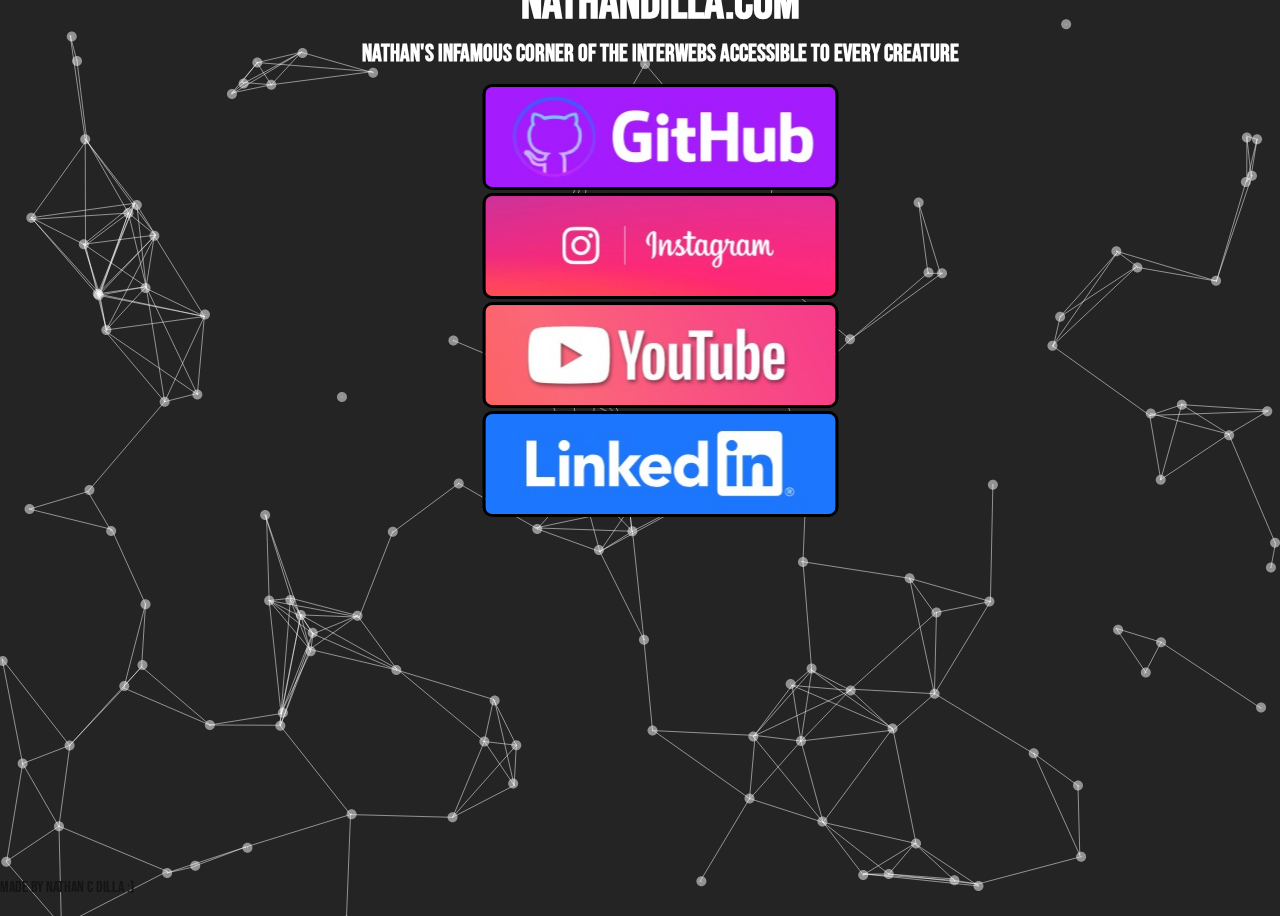
==== index.html @ 76610ee5 "fixed" ====
<!DOCTYPE html>
<html>
<head>
    
    <link rel="stylesheet" href="styles.css">
    <script src="libraries/p5.min.js"></script>
    <p><div>
        </div>
    </p>

</head>
<body>
    <script src="sketch.js"></script>
    <ul>
        <h1>nathandilla.com</h1>
        <h2>nathan's infamous corner of the interwebs accessible to every creature</h2>
        <li><input type="image" name="submit" src="github.jpg" onclick="window.open('https://github.com/nathdilla?tab=repositories')"/> </li>
        <li><input type="image" name="submit" src="instagram.jpg" onclick="window.open('https://www.instagram.com/nathancd_/')"/></li>
        <li><input type="image" name="submit" src="youtubelogo.jpg" onclick="window.open('https://www.youtube.com/channel/UCXWF1AI3O7b7McjeDfL8aZw')" /></li>
        <li><input type="image" name="submit" src="linkedin.jpg" onclick="window.open('https://www.linkedin.com/in/nathan-dilla-499aa319a/')"/></li>
      </ul>
    </body>
    <footer>
        made by nathan c dilla :)
        </footer>
</html>
---- styles.css ----
button {
  padding: auto;
}

div {
  text-align: center;
}

html {
  font-family: myFirstFont;
  color: #141414;
  line-height: 5px;
}

ul {
  list-style-type: none;
  text-align: center;
  display: inline-block;
  position: absolute;
  top: 25%;
  left: 50%;
  transform: translate(-50%, -50%);
  line-height: 15px;
}

input {
  border: black;
  border-radius: 10px;
  border-style: solid;
}

input:hover {
  border: white;
  border-radius: 10px;
  border-style: solid;
}

body {
  margin: 0;
  background: rgb(36, 36, 36);
  overflow: hidden;
}

h1 {
  font-size: 50px;
  color: white;
}

h2 {
  color: white;
  line-height: 20px;
}

footer {
  position: absolute;
  bottom: 10px;
  width: 50%;
}

@font-face {
  font-family: myFirstFont;
  src: url(BebasNeue-Regular.ttf);
}
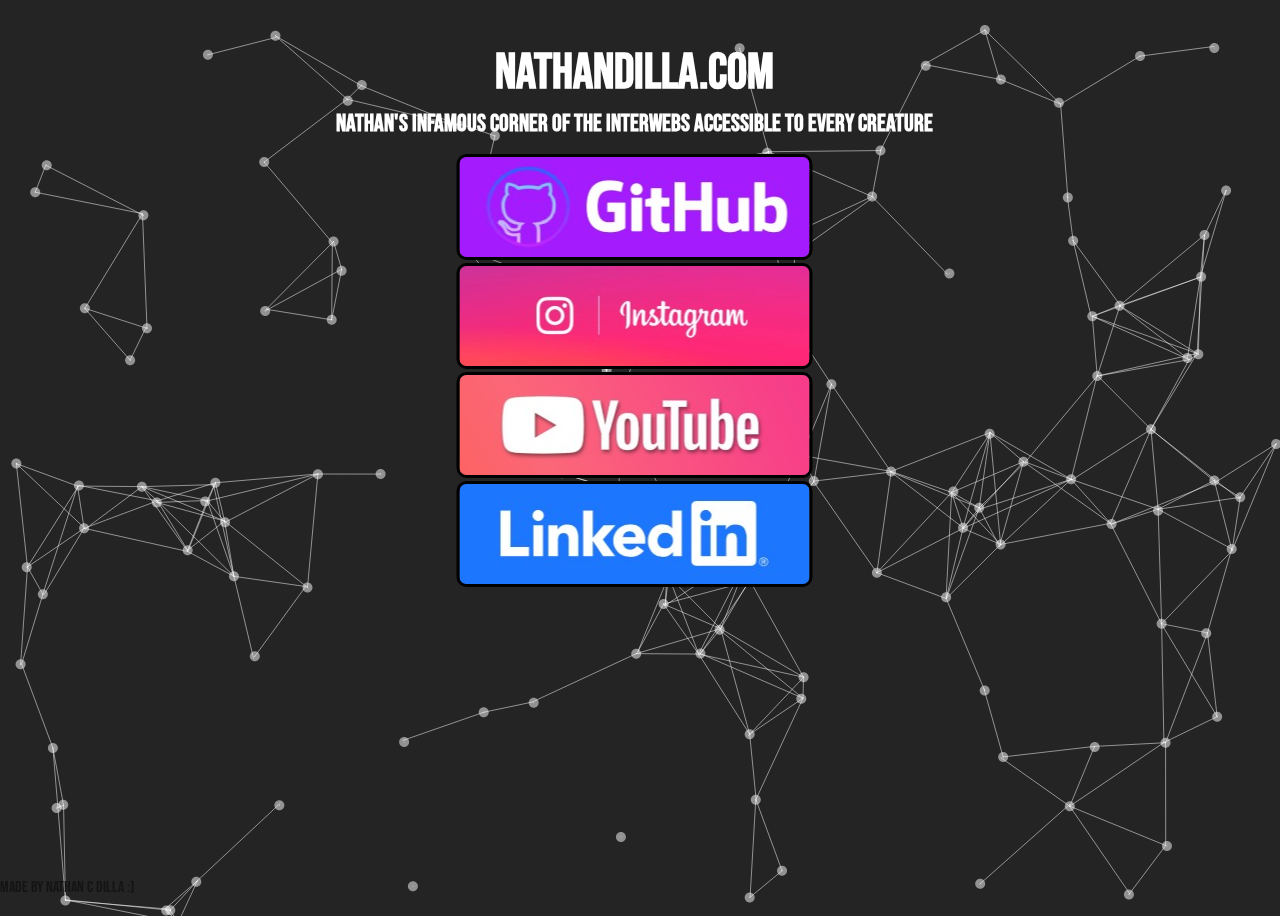
==== commit 687af6a0: "Update index.html" ====
--- a/index.html
+++ b/index.html
@@ -1,7 +1,7 @@
 <!DOCTYPE html>
 <html>
 <head>
-    
+    <meta name="viewport" content="width=device-width, initial-scale=1.0">
     <link rel="stylesheet" href="styles.css">
     <script src="libraries/p5.min.js"></script>
     <p><div>
@@ -23,4 +23,4 @@
     <footer>
         made by nathan c dilla :)
         </footer>
-</html>+</html>
--- a/styles.css
+++ b/styles.css
@@ -17,9 +17,8 @@
   text-align: center;
   display: inline-block;
   position: absolute;
-  top: 25%;
-  left: 50%;
-  transform: translate(-50%, -50%);
+  left: 48%;
+  transform: translate(-50%, 0%);
   line-height: 15px;
 }
 
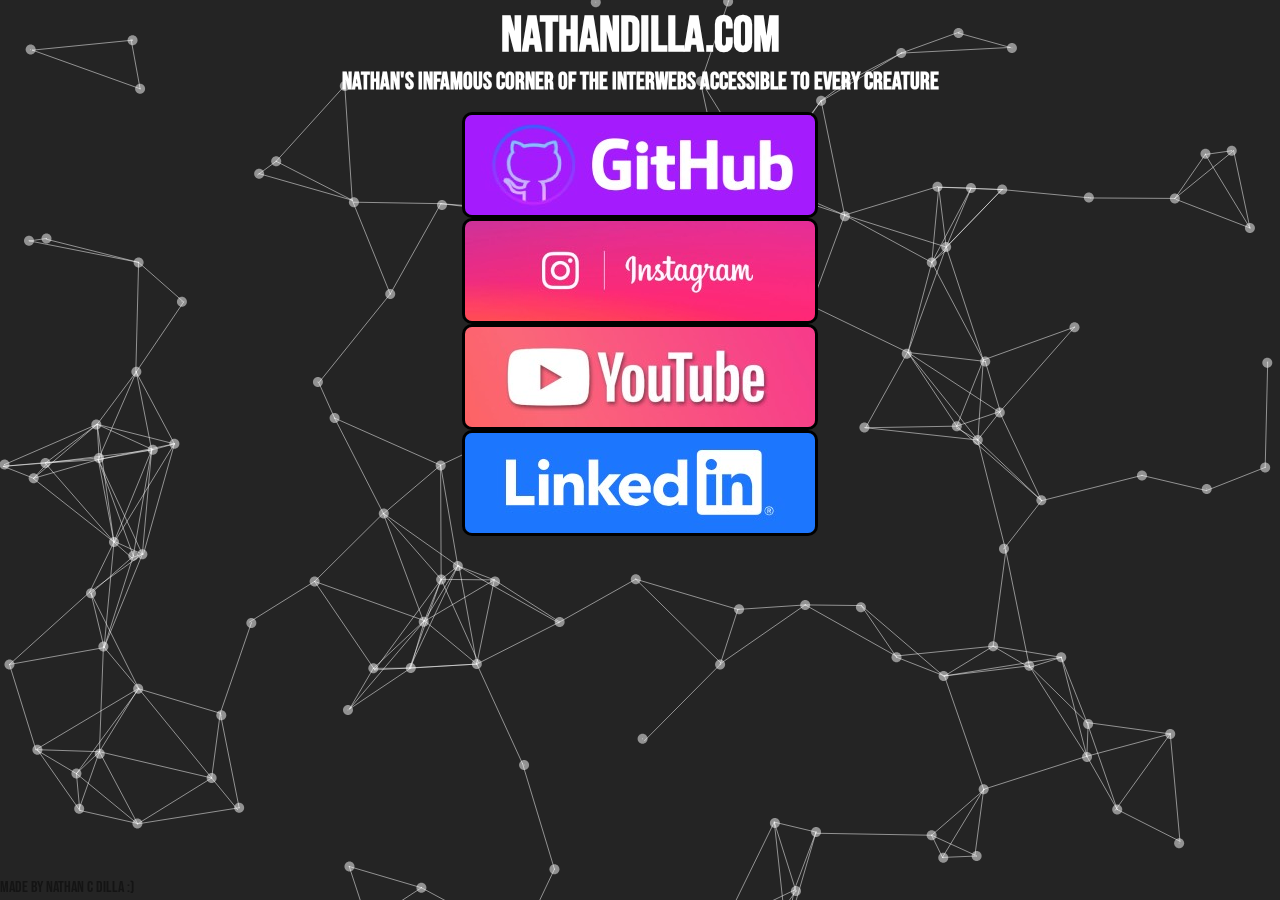
==== commit 715bccd1: "Update index.html" ====
--- a/index.html
+++ b/index.html
@@ -9,16 +9,18 @@
     </p>
 
 </head>
-<body>
+<body id="draw">
     <script src="sketch.js"></script>
-    <ul>
+    <div class="center">
+
         <h1>nathandilla.com</h1>
         <h2>nathan's infamous corner of the interwebs accessible to every creature</h2>
-        <li><input type="image" name="submit" src="github.jpg" onclick="window.open('https://github.com/nathdilla?tab=repositories')"/> </li>
-        <li><input type="image" name="submit" src="instagram.jpg" onclick="window.open('https://www.instagram.com/nathancd_/')"/></li>
-        <li><input type="image" name="submit" src="youtubelogo.jpg" onclick="window.open('https://www.youtube.com/channel/UCXWF1AI3O7b7McjeDfL8aZw')" /></li>
-        <li><input type="image" name="submit" src="linkedin.jpg" onclick="window.open('https://www.linkedin.com/in/nathan-dilla-499aa319a/')"/></li>
-      </ul>
+        <input type="image" name="submit" src="github.jpg" onclick="window.open('https://github.com/nathdilla?tab=repositories')"/><br>
+        <input type="image" name="submit" src="instagram.jpg" onclick="window.open('https://www.instagram.com/nathancd_/')"/><br>
+        <input type="image" name="submit" src="youtubelogo.jpg" onclick="window.open('https://www.youtube.com/channel/UCXWF1AI3O7b7McjeDfL8aZw')" /><br>
+        <input type="image" name="submit" src="linkedin.jpg" onclick="window.open('https://www.linkedin.com/in/nathan-dilla-499aa319a/')"/><br>
+
+      </div>
     </body>
     <footer>
         made by nathan c dilla :)
--- a/styles.css
+++ b/styles.css
@@ -2,7 +2,16 @@
   padding: auto;
 }
 
-div {
+canvas {
+  position: absolute;
+  left: 0;
+  top: 0;
+  z-index: -1;
+}
+
+.center {
+  margin-left: auto;
+  margin-right: auto;
   text-align: center;
 }
 
@@ -17,9 +26,12 @@
   text-align: center;
   display: inline-block;
   position: absolute;
-  left: 48%;
-  transform: translate(-50%, 0%);
+
   line-height: 15px;
+}
+
+li {
+  padding-left: 50%;
 }
 
 input {
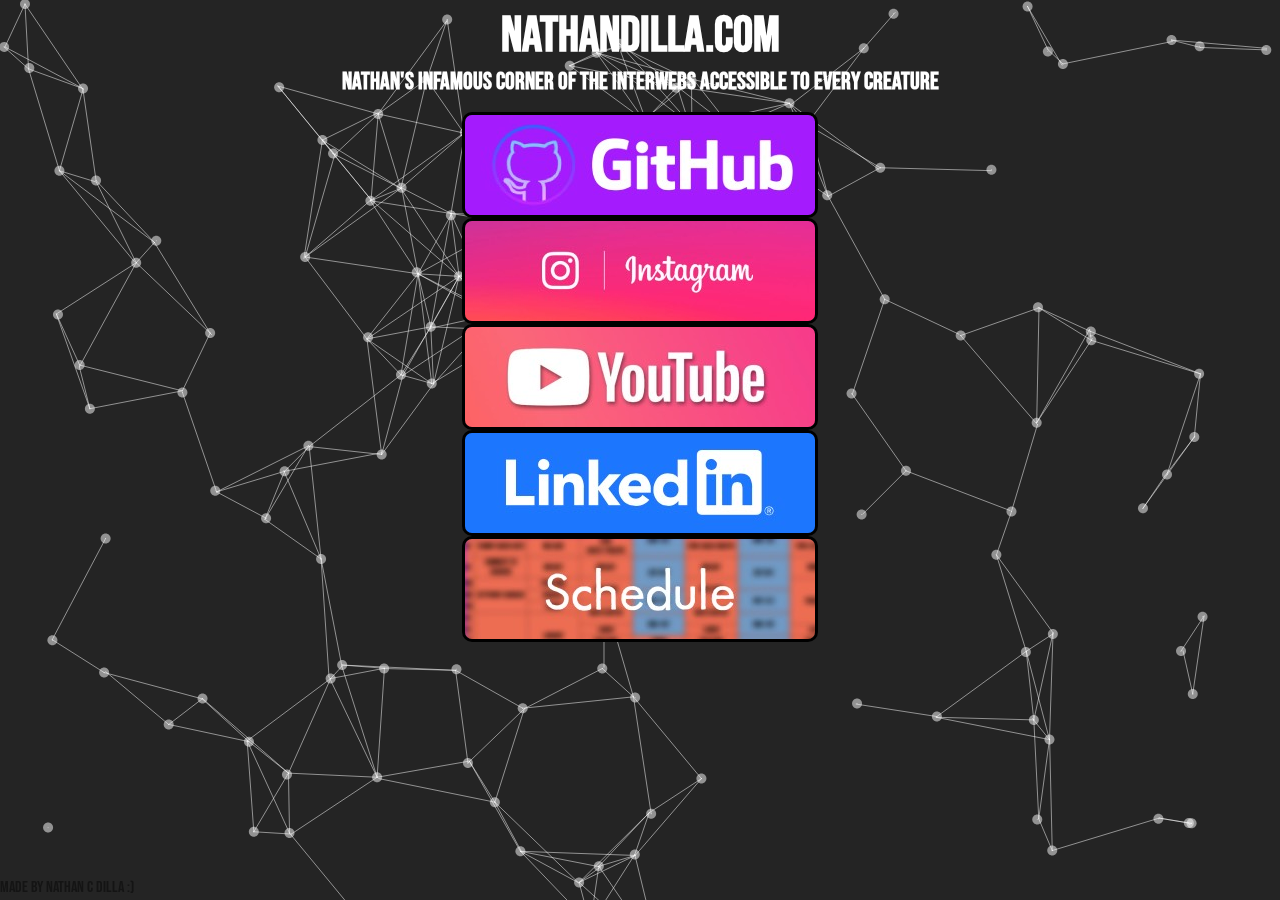
==== commit f0dcd275: "added schedule link" ====
--- a/index.html
+++ b/index.html
@@ -19,6 +19,7 @@
         <input type="image" name="submit" src="instagram.jpg" onclick="window.open('https://www.instagram.com/nathancd_/')"/><br>
         <input type="image" name="submit" src="youtubelogo.jpg" onclick="window.open('https://www.youtube.com/channel/UCXWF1AI3O7b7McjeDfL8aZw')" /><br>
         <input type="image" name="submit" src="linkedin.jpg" onclick="window.open('https://www.linkedin.com/in/nathan-dilla-499aa319a/')"/><br>
+        <input type="image" name="submit" src="schedule.jpg" onclick="window.open('schedule.html')"/><br>
 
       </div>
     </body>
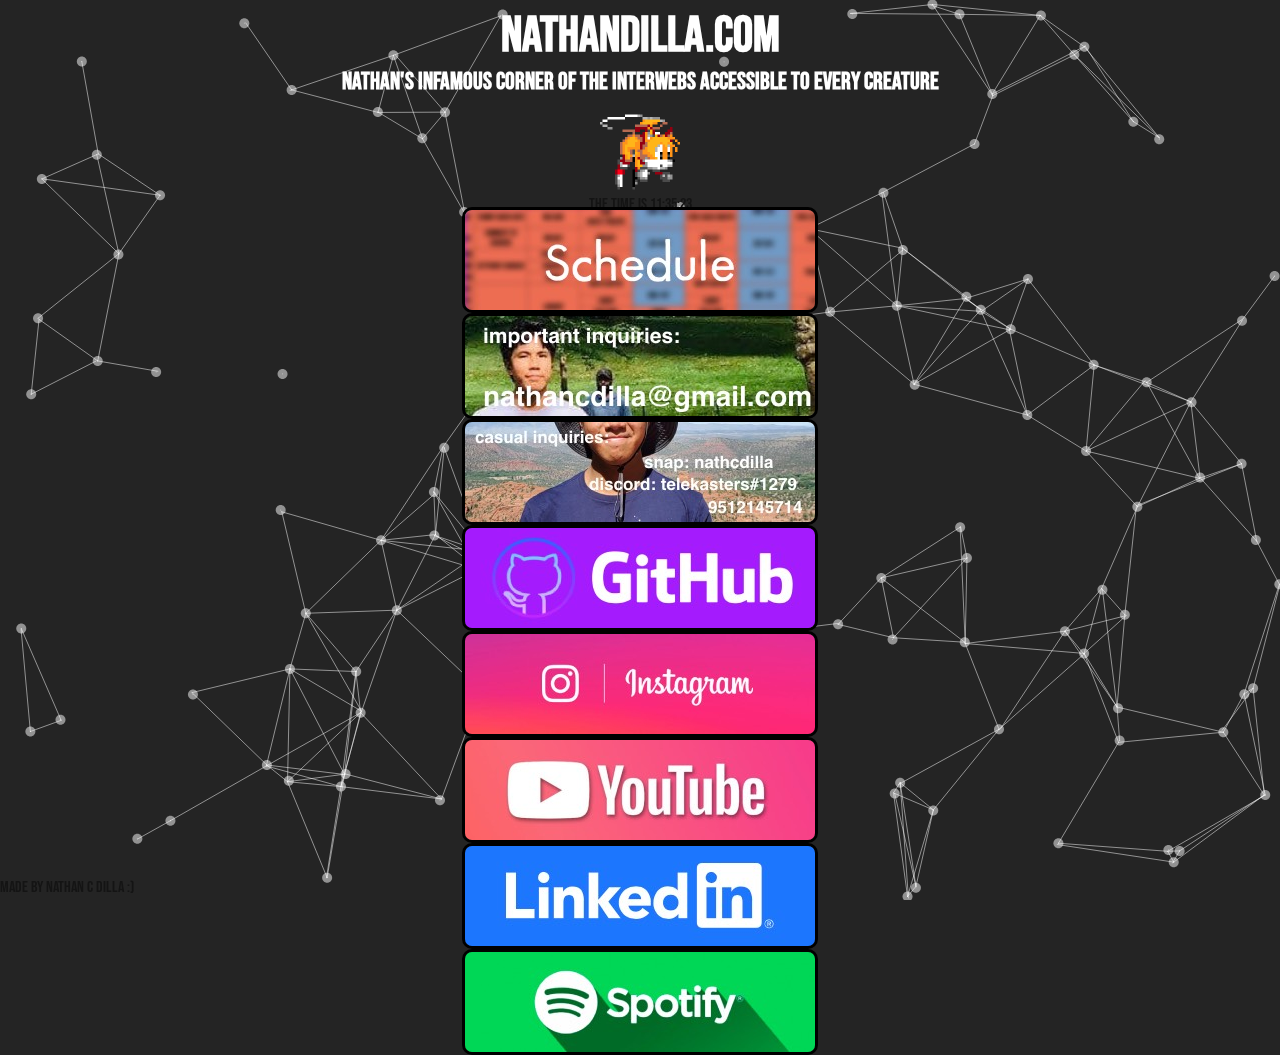
==== commit 37cb950f: "update for clock" ====
--- a/index.html
+++ b/index.html
@@ -4,23 +4,32 @@
     <meta name="viewport" content="width=device-width, initial-scale=1.0">
     <link rel="stylesheet" href="styles.css">
     <script src="libraries/p5.min.js"></script>
+    
+    
     <p><div>
         </div>
     </p>
 
 </head>
-<body id="draw">
+<body id="draw" onload="startTime(); first()">
     <script src="sketch.js"></script>
+    <script src="clock.js"></script>
     <div class="center">
 
         <h1>nathandilla.com</h1>
         <h2>nathan's infamous corner of the interwebs accessible to every creature</h2>
+        <div id="coolclock">
+            <div id="tails"><img src="tails.gif" width="80px"></div>
+            <div id="clock"><br>UNIX TIME:</div>
+        </div>
+        <input type="image" name="submit" src="schedule.jpg" onclick="window.open('schedule.html')"/><br>
+        <input type="image" name="submit" src="email.jpg"/><br>
+        <input type="image" name="submit" src="casual.jpg"/><br>
         <input type="image" name="submit" src="github.jpg" onclick="window.open('https://github.com/nathdilla?tab=repositories')"/><br>
         <input type="image" name="submit" src="instagram.jpg" onclick="window.open('https://www.instagram.com/nathancd_/')"/><br>
         <input type="image" name="submit" src="youtubelogo.jpg" onclick="window.open('https://www.youtube.com/channel/UCXWF1AI3O7b7McjeDfL8aZw')" /><br>
         <input type="image" name="submit" src="linkedin.jpg" onclick="window.open('https://www.linkedin.com/in/nathan-dilla-499aa319a/')"/><br>
-        <input type="image" name="submit" src="schedule.jpg" onclick="window.open('schedule.html')"/><br>
-
+        <input type="image" name="submit" src="Spotify.jpg" onclick="window.open('https://open.spotify.com/user/natedilla1?si=896b871434dd4f14')"/><br> 
       </div>
     </body>
     <footer>
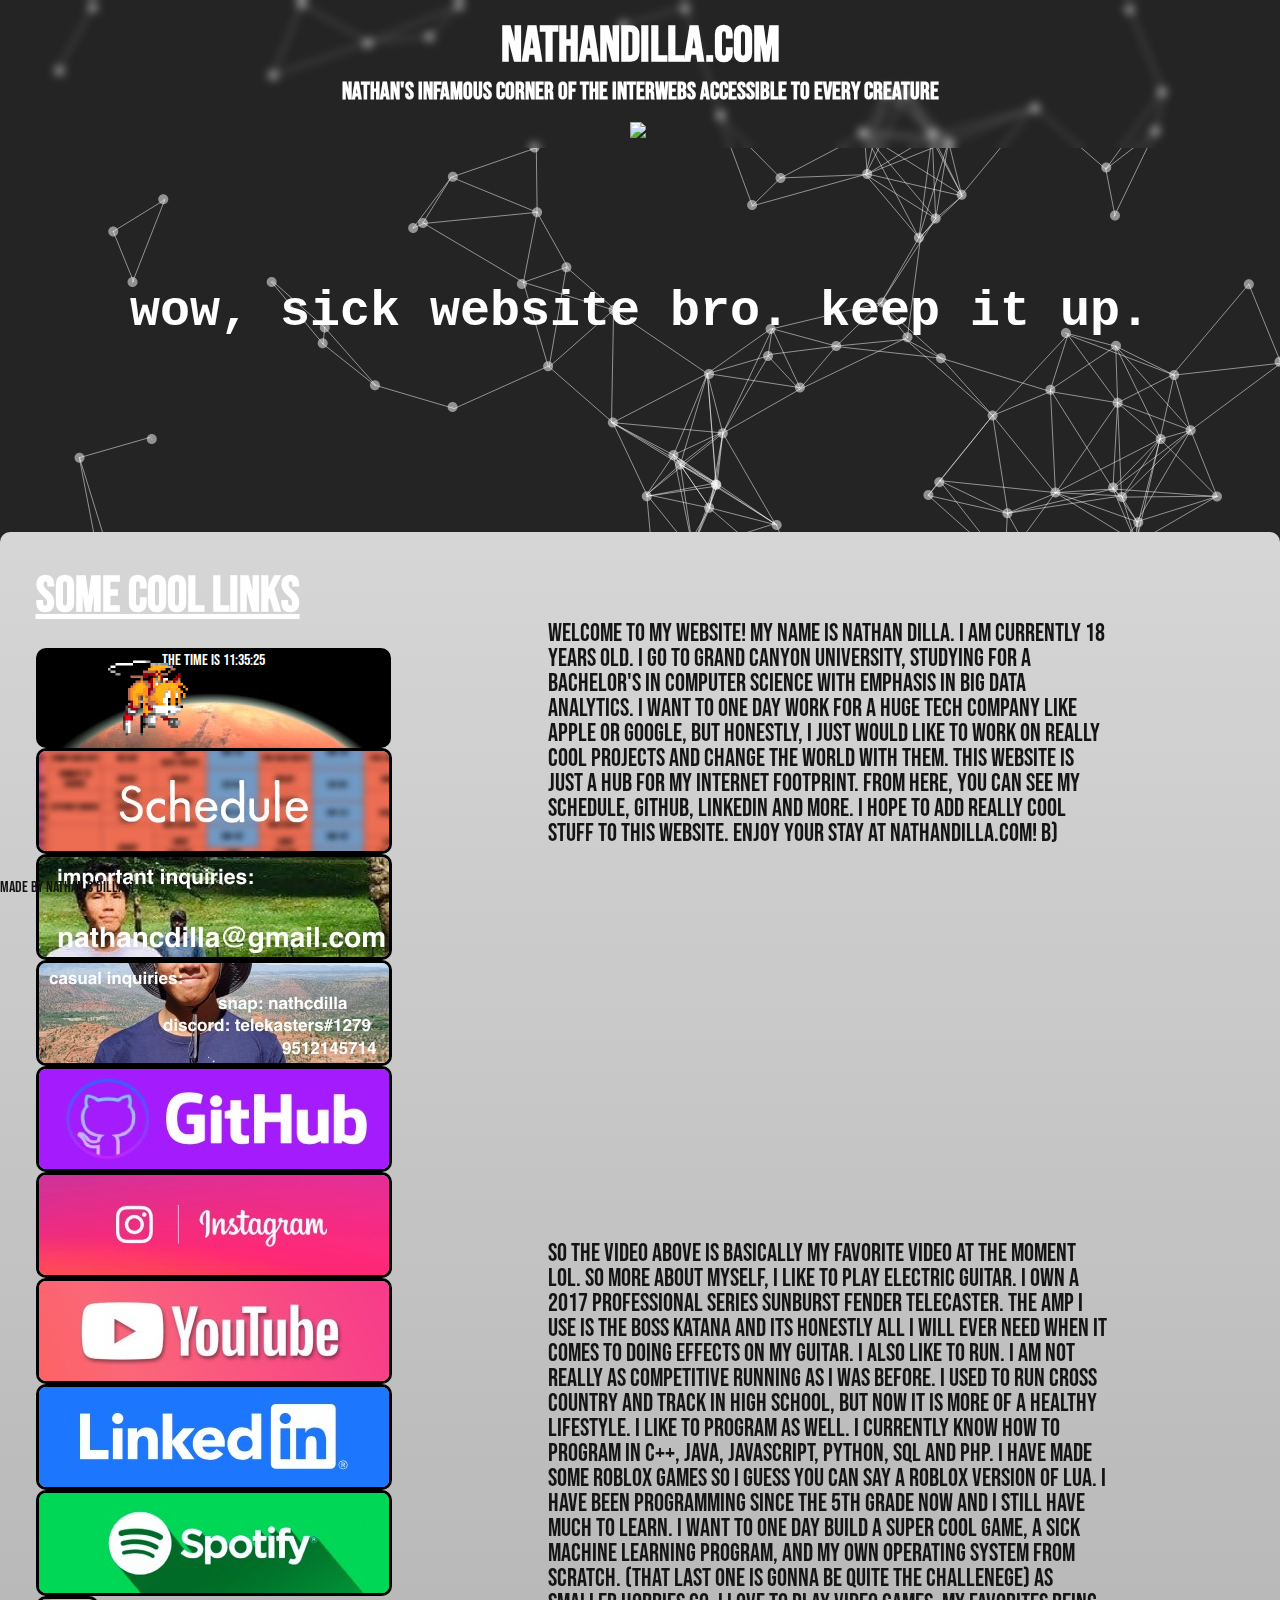
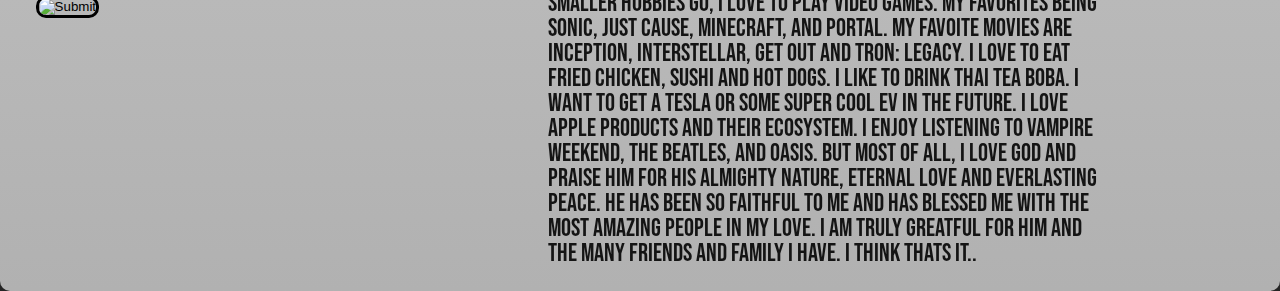
==== commit 9151bf87: "Update index.html" ====
--- a/index.html
+++ b/index.html
@@ -6,33 +6,81 @@
     <script src="libraries/p5.min.js"></script>
     
     
-    <p><div>
-        </div>
-    </p>
-
+    <link rel="icon" href="icon.ico?">
+    <title>NATHANDILLA.COM</title>
+    <div id="header">
+    <h1 class="center">nathandilla.com</h1>
+    <h2 class="center">nathan's infamous corner of the interwebs accessible to every creature</h2>
+    <img id="navarrow" src="arrow.png">
+    </div>
 </head>
 <body id="draw" onload="startTime(); first()">
     <script src="sketch.js"></script>
     <script src="clock.js"></script>
-    <div class="center">
 
-        <h1>nathandilla.com</h1>
-        <h2>nathan's infamous corner of the interwebs accessible to every creature</h2>
-        <div id="coolclock">
+    <h1 id="quote">wow, sick website bro. keep it up.</h1>
+    
+    <div id="wrapper">
+    <div id="nav">
+        <h2 id="coollinks"><u>some cool links</u></h2>
+        <div id="coolclock" name="1" class="nav-button">
             <div id="tails"><img src="tails.gif" width="80px"></div>
             <div id="clock"><br>UNIX TIME:</div>
         </div>
-        <input type="image" name="submit" src="schedule.jpg" onclick="window.open('schedule.html')"/><br>
-        <input type="image" name="submit" src="email.jpg"/><br>
-        <input type="image" name="submit" src="casual.jpg"/><br>
-        <input type="image" name="submit" src="github.jpg" onclick="window.open('https://github.com/nathdilla?tab=repositories')"/><br>
-        <input type="image" name="submit" src="instagram.jpg" onclick="window.open('https://www.instagram.com/nathancd_/')"/><br>
-        <input type="image" name="submit" src="youtubelogo.jpg" onclick="window.open('https://www.youtube.com/channel/UCXWF1AI3O7b7McjeDfL8aZw')" /><br>
-        <input type="image" name="submit" src="linkedin.jpg" onclick="window.open('https://www.linkedin.com/in/nathan-dilla-499aa319a/')"/><br>
-        <input type="image" name="submit" src="Spotify.jpg" onclick="window.open('https://open.spotify.com/user/natedilla1?si=896b871434dd4f14')"/><br> 
+        <input type="image" name="2" class="nav-button" src="schedule.jpg" onclick="window.open('schedule.html')"/><br>
+        <input type="image" name="3" class="nav-button"src="email.jpg"/><br>
+        <input type="image" name="4" class="nav-button"src="casual.jpg"/><br>
+        <input type="image" name="5" class="nav-button"src="github.jpg" onclick="window.open('https://github.com/nathdilla?tab=repositories')"/><br>
+        <input type="image" name="6" class="nav-button"src="instagram.jpg" onclick="window.open('https://www.instagram.com/nathancd_/')"/><br>
+        <input type="image" name="7" class="nav-button"src="youtubelogo.jpg" onclick="window.open('https://www.youtube.com/channel/UCXWF1AI3O7b7McjeDfL8aZw')" /><br>
+        <input type="image" name="8" class="nav-button"src="linkedin.jpg" onclick="window.open('https://www.linkedin.com/in/nathan-dilla-499aa319a/')"/><br>
+        <input type="image" name="9" class="nav-button"src="Spotify.jpg" onclick="window.open('https://open.spotify.com/user/natedilla1?si=896b871434dd4f14')"/><br> 
+        <input type="image" name="10" class="nav-button"src="cp.jpg" onclick="window.open('https://www.citypointaz.com')"/><br> 
+        <div id="verse" name="11" class="nav-button">
+        <br>
+        <script src="https://www.biblegateway.com/votd/votd.write.callback.js"></script>
+        <script src="https://www.biblegateway.com/votd/get/?format=json&version=MEV&callback=BG.votdWriteCallback"></script>
+        </div>
+      </div>
+      <div id="blurb">
+          <p>
+        welcome to my website! my name is nathan dilla. I am currently 18 years old.
+        I go to grand canyon university, studying for a bachelor's in computer science
+        with emphasis in big data analytics. I want to one day work for a huge tech company
+        like Apple or Google, but honestly, I just would like to work on really cool projects
+        and change the world with them. this website is just a hub for my internet footprint.
+        from here, you can see my schedule, github, linkedin and more. I hope to add really cool
+        stuff to this website. enjoy your stay at nathandilla.com! B)</p>
+        <br>
+        <iframe width="560" height="315" 
+        src="https://www.youtube.com/embed/GbahxwcI11Y?start=24" 
+        title="YouTube video player" frameborder="0" allow="accelerometer; autoplay; clipboard-write; encrypted-media; gyroscope; picture-in-picture" allowfullscreen></iframe>
+        <br>
+        <p>
+            so the video above is basically my favorite video at the moment lol. so more about myself,
+        I like to play electric guitar. I own a 2017 Professional Series Sunburst Fender Telecaster.
+        The amp I use is the Boss Katana and its honestly all I will ever need when it comes to doing effects
+        on my guitar. I also like to run. I am not really as competitive running as I was before. I used to run
+        cross country and track in high school, but now it is more of a healthy lifestyle. I like to program as well.
+        I currently know how to program in C++, Java, JavaScript, Python, SQL and PHP. I have made some roblox games
+        so I guess you can say a roblox version of lua. I have been programming since the 5th grade now and
+        I still have much to learn. I want to one day build a super cool game, a sick machine learning program, and
+        my own operating system from scratch. (that last one is gonna be quite the challenege) as smaller hobbies go,
+        I love to play video games. My favorites being Sonic, Just Cause, minecraft, and portal. My favoite movies are
+        inception, interstellar, get out and tron: legacy. I love to eat fried chicken, sushi and hot dogs. I like to 
+        drink thai tea boba. I want to get a tesla or some super cool ev in the future. I love apple products and their
+        ecosystem. I enjoy listening to Vampire Weekend, The Beatles, and Oasis. But most of all, I love God and praise him
+        for his almighty nature, eternal love and everlasting peace. He has been so faithful to me and has blessed me with
+        the most amazing people in my love. I am truly greatful for Him and the many friends and family I have. I think thats it..
+         </p>
+      </div>
       </div>
     </body>
     <footer>
         made by nathan c dilla :)
         </footer>
 </html>
+<script>
+
+
+</script>
--- a/styles.css
+++ b/styles.css
@@ -3,7 +3,7 @@
 }
 
 canvas {
-  position: absolute;
+  position: fixed;
   left: 0;
   top: 0;
   z-index: -1;
@@ -38,6 +38,7 @@
   border: black;
   border-radius: 10px;
   border-style: solid;
+  margin-left: 10%;
 }
 
 input:hover {
@@ -49,7 +50,7 @@
 body {
   margin: 0;
   background: rgb(36, 36, 36);
-  overflow: hidden;
+  overflow: scroll;
 }
 
 h1 {
@@ -63,7 +64,7 @@
 }
 
 footer {
-  position: absolute;
+  position: fixed;
   bottom: 10px;
   width: 50%;
 }
@@ -72,3 +73,90 @@
   font-family: myFirstFont;
   src: url(BebasNeue-Regular.ttf);
 }
+
+#coolclock {
+  background-image: url("space.jpg");
+  width: 355px;
+  height: 100px;
+  margin-left: 10%;
+  color: white;
+  border-radius: 10px;
+  position: relative;
+  text-align: center;
+}
+
+#verse {
+  background-image: url("galaxy.jpg");
+  line-height: 15px;
+  width: 355px;
+  height: 100px;
+  margin: auto;
+  color: white;
+  border-radius: 10px;
+  border: black;
+  border-width: 10px;
+  position: relative;
+  opacity: 0;
+}
+
+#tails {
+  position: absolute;
+  padding-top: 10px;
+  z-index: 99;
+}
+
+#header {
+  position: sticky;
+  top: 0;
+  padding-top: 10px;
+  padding-bottom: 10px;
+  -webkit-backdrop-filter: blur(4px);
+  -o-backdrop-filter: blur(4px);
+  -moz-backdrop-filter: blur(4px);
+  backdrop-filter: blur(4px);
+  z-index: 100;
+}
+
+#navarrow {
+  width: 20px;
+  display: block;
+  margin-left: auto;
+  margin-right: auto;
+}
+
+#nav {
+  padding-top: 1%;
+}
+
+#coollinks {
+  padding-left: 10%;
+  font-size: 50px;
+}
+
+#quote {
+  position: absolute;
+  padding-top: 10%;
+  text-align: center;
+  font-size: 50px;
+  width: 100%;
+  font-family: "Courier New", Courier, monospace;
+}
+
+#blurb {
+  padding-top: 5%;
+  margin-left: 15%;
+  margin-right: 15%;
+  font-size: 25px;
+  line-height: 25px;
+}
+
+#wrapper {
+  border-radius: 10px;
+  margin-top: 30%;
+  display: flex;
+  background: linear-gradient(
+    180deg,
+    rgba(214, 214, 214, 1) 0%,
+    rgba(177, 177, 177, 1) 100%
+  );
+}
